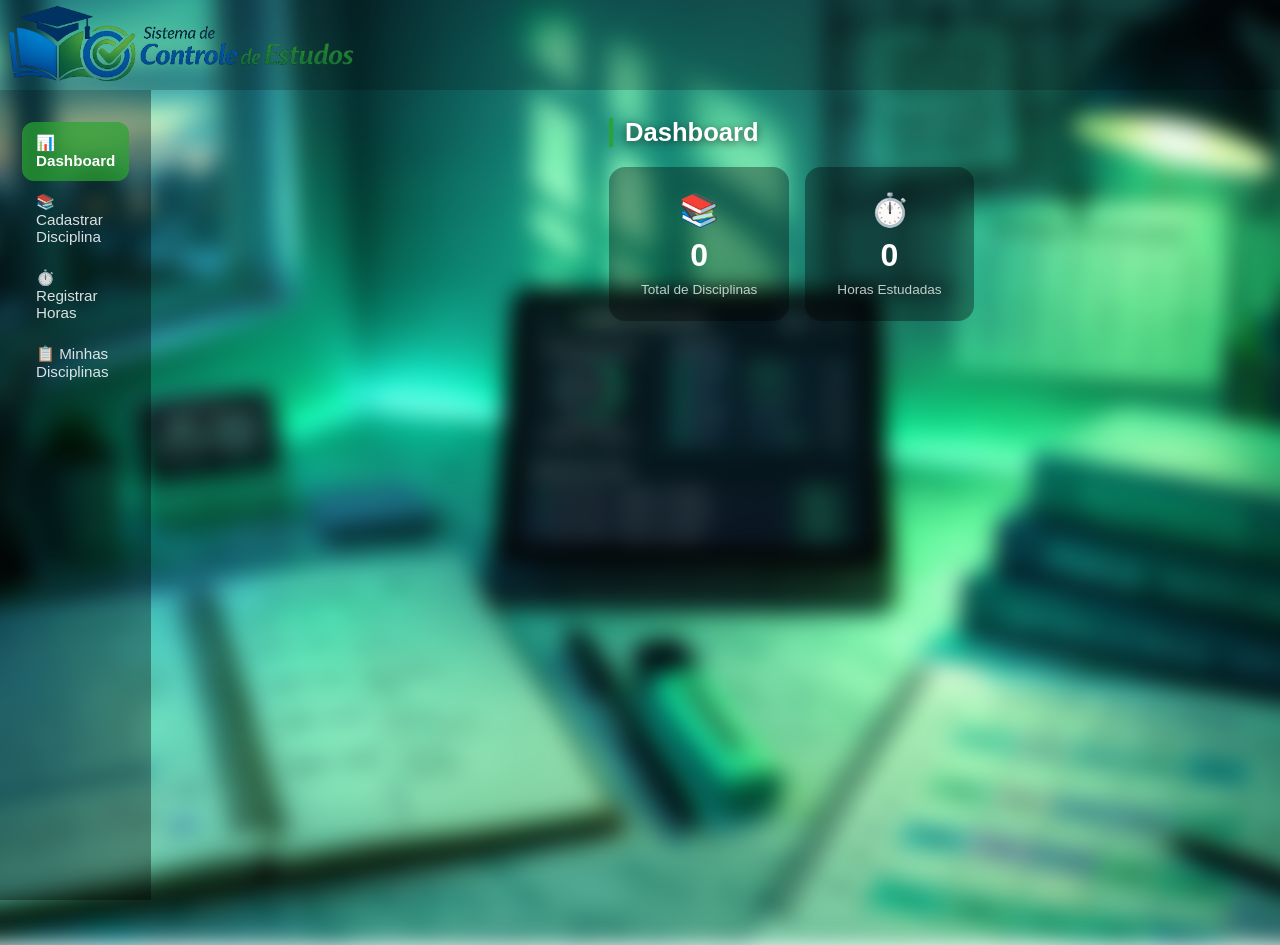
==== menu.html @ 4ae78d25 "versao finalizada do trabalho da faculdade" ====
<!DOCTYPE html>
<html lang="pt-BR">
<head>
    <meta name="viewport" content="width=device-width, initial-scale=1.0" >
    <meta charset="UTF-8">
    <link rel="stylesheet" href="./css/hearders.css">
    <link rel="stylesheet" href="./css/body.css">
    <link rel="stylesheet" href="./css/form_login.css">
    <link rel="stylesheet" href="./css/menu.css">

    <title>Sistema de Controle de Estudos</title>
</head>

<body>

<header class="header_login">
    <div class="logo_login">
        <img src="img/logo_completa.png" alt="Logo do Sistema" height="100%" >
    </div>
</header>

<section class="layout">

    <nav class="sidebar">
        <ul class="sidebar_menu">
            <li class="sidebar_item active" data-section="dashboard">📊 Dashboard</li>
            <li class="sidebar_item" data-section="cadastro">📚 Cadastrar Disciplina</li>
            <li class="sidebar_item" data-section="horas">⏱️ Registrar Horas</li>
            <li class="sidebar_item" data-section="diciplinas">📋 Minhas Disciplinas</li>
        </ul>
    </nav>

    <main class="main_content">
        <section id="section_dashboard" class="content_section active">
            <h2 class="section_title">Dashboard</h2>

            <div class="dashboard_cards">
                <div class="dash_card">
                    <span class="dash_icon">📚</span>
                    <strong id="total_disc">0</strong>
                    <p>Total de Disciplinas</p>
                </div>
                <div class="dash_card">
                    <span class="dash_icon">⏱️</span>
                    <strong id="total_horas">0</strong>
                    <p>Horas Estudadas</p>
                </div>
            </div>
        </section>

        <section id="section_cadastro" class="content_section">
            <h2 class="section_title">Cadastro</h2>

            <form id="form_cadastro">
                <label>Nome da Disciplina</label>
                <input type="text" id="inp_nome" required>

                <label>Professor</label>
                <input type="text" id="inp_professor" required>

                <label>Carga Horária (h)</label>
                <input type="number" id="inp_hora" min="1" required>

                <label>Área</label>
                <select id="inp_area" required>
                    <option value="" disabled selected>Selecione</option>
                    <option value="Exatas">Exatas</option>
                    <option value="Humanas">Humanas</option>
                    <option value="Biológicas">Biológicas</option>
                    <option value="Tecnologia">Tecnologia</option>
                </select>

                <button type="submit">Cadastrar</button>

            </form>

        </section>

        <section id="section_horas" class="content_section">
            <h2 class="section_title">Registrar Horas</h2>

            <form id="form_horas">

                <label>Disciplina</label>
                <select id="inp_disciplina" required>
                    <option value="" disabled selected>Selecione</option>
                </select>

                <label>Horas estudadas</label>
                <input type="number" id="inp_horas" min="1" required>

                <button type="submit">Cadastrar</button>

            </form>

        </section>

        <section id="section_diciplinas" class="content_section">
            <h2 class="section_title">Diciplinas</h2>
            <div id="lista_disciplinas"></div>

        </section>

    </main>

</section>

<footer class="footer"></footer>

<div id="modal_editar" style="display:none">
    <form id="form_editar">
        <input type="hidden" id="edit_idx">

        <label>Nome</label>
        <input type="text" id="edit_nome" required>

        <label>Professor</label>
        <input type="text" id="edit_professor" required>

        <label>Carga Horária</label>
        <input type="number" id="edit_carga" min="1" required>

        <label>Área</label>
        <select id="edit_area" required>
            <option value="Exatas">Exatas</option>
            <option value="Humanas">Humanas</option>
            <option value="Biológicas">Biológicas</option>
            <option value="Tecnologia">Tecnologia</option>
        </select>

        <button type="submit">Salvar</button>
        <button class="cancel" type="button" onclick="fecharModal()">Cancelar</button>
    </form>
</div>

<script src="js/menu.js"></script>



</body>
</html>
---- css/hearders.css ----
.header_login{
    display: flex;
    justify-content: center;
    align-items: center;
    width: 100%;
    height: 10vh;
    background-color: rgb(0 0 0 / 0.2);
}

.logo_login{
    height: 90%;
}
---- css/body.css ----
* {
    margin: 0;
    padding: 0;
    box-sizing: border-box;
    font-family: "Arial", Helvetica, sans-serif;
}

body{
    min-height: 100vh;
    min-width: 100vw;
    position: relative;
    overflow: hidden;

}

body::before{
    content: "";
    position: absolute;
    inset: 0;

    background-image: url("../img/background.webp");
    background-size: cover;
    background-repeat: no-repeat;
    background-position: center;

    filter: blur(10px);
    transform: scale(1.1);
    z-index: -1;

}
---- css/form_login.css ----
main{
    min-height: 90vh;
    min-width: 100vw;
    width: 100%;
    display: flex;
    justify-content: center;
    align-items: flex-start;
}


.container{
    display: flex;
    margin-top: 5vh;
    height: 224px;
    max-width: 560px;
    width: 50vw;
    min-width: 300px;

    background-color: rgba(0, 111, 255 , 0.64);
    justify-content: center;
    align-items: center;
    padding: 10px;
    border-radius: 20px;
}

#login_form{
    align-content: center;
    text-align: left;
    display: block;
    height: 100%;
    width: 100%;
    background-color: rgb(42, 165, 48 , 0.64);
    border-radius: 20px;
}

#login_fieldset{
    display: block;
    padding: 10px;
    border: none;
}

#login_fieldset legend{
    font-size: x-large;
}

#login_fieldset div{
    font-size: large;
    display: block;
    margin: 5px;
}

#login_fieldset input{
    font-size: large;
    width: 100%;
    height: 15%;
    background-color: rgb(255, 255, 255 , 0.69);
    border: black solid 1px;
    border-radius: 10px;
    padding: 3px 10px;
}

#login_fieldset input textarea{
    color: white;
    padding: 10px;
    border-radius: 10px;
    background-color: rgba(255,255,255,0.69);
    border: 1px solid black;

}


.button_login{
    display: flex;
    justify-content: center;
    align-items: center;
    width: 100%;
    height: 15%;
}

.button_login button{
    text-align: center;
    width: 50%;
    height: 100%;
    background-color: rgba(0, 111, 255 , 0.64);
    border-radius: 20px;
    border: transparent;
}

.button_login button:hover{
    transform: scale(1.1);
    border: aqua 1px solid;
}
---- css/menu.css ----
.header_login{
    justify-content: flex-start;

}

.logo_login{
    margin: 7px;
}

.layout{
    display: flex;
}

.sidebar{
    width: 220px;
    background-color: rgba(0, 0, 0, 0.35);
    padding: 20px 10px;
}

.sidebar_menu{
    padding: 12px 12px;
    list-style: none;
    flex-direction: column;
    gap: 6px;
}

.sidebar_item{
    padding: 12px 14px;
    border-radius: 12px;
    cursor: pointer;
    color: rgba(255, 255, 255, 0.85);
    font-size: 0.95rem;
    transition: background-color 0.2s;
}

.sidebar_item:hover {
    background-color: rgba(42, 165, 48, 0.45);
}

.sidebar_item.active {
    background-color: rgba(42, 165, 48, 0.7);
    color: #fff;
    font-weight: bold;
}

/* MAIN */
.main_content {
    flex: 1;
    padding: 28px 32px;
}


.section_title {
    font-size: 1.6rem;
    color: #fff;
    text-shadow: 0 2px 8px rgba(0, 0, 0, 0.6);
    margin-bottom: 20px;
    border-left: 4px solid rgba(42, 165, 48, 0.9);
    padding-left: 12px;
}

.content_section { display: none; }
.content_section.active { display: block; }

.msg_vazia {
    color: rgba(255, 255, 255, 0.6);
    font-style: italic;
    text-align: center;
    padding: 20px;
}

#modal_editar {
    position: fixed;
    inset: 0;
    background-color: rgba(0, 0, 0, 0.6);
    display: flex;
    justify-content: center;
    align-items: center;
    z-index: 999;
}

#modal_editar form {
    background-color: rgba(20, 40, 80, 0.75);
    padding: 28px;
    border-radius: 16px;
    display: flex;
    flex-direction: column;
    gap: 10px;
    min-width: 320px;
}

#modal_editar label {
    color: white;
}

#modal_editar input,
#modal_editar select {
    padding: 8px;
    border-radius: 8px;
    border: none;
    width: 100%;
}

/* Card de cada disciplina */
#lista_disciplinas div {
    background-color: rgba(0, 0, 0, 0.35);
    color: white;
    padding: 14px 18px;
    border-radius: 12px;
    margin-bottom: 10px;
    display: flex;
    align-items: center;
    gap: 10px;
    flex-wrap: wrap;
}

/* Botões excluir e editar */
#lista_disciplinas button {
    padding: 5px 14px;
    border: none;
    border-radius: 8px;
    cursor: pointer;
    font-size: 0.85rem;
    margin-left: auto;
}

#lista_disciplinas button:first-of-type {
    background-color: rgba(220, 50, 50, 0.7);
    color: white;
}

#lista_disciplinas button:last-of-type {
    background-color: rgba(0, 111, 255, 0.7);
    color: white;
}

/* Container do formulário */
form {
    background-color: rgba(0, 0, 0, 0.35);
    padding: 24px;
    border-radius: 16px;
    display: flex;
    flex-direction: column;
    gap: 12px;
    max-width: 500px;
}

/* Labels */
form label {
    color: rgba(255, 255, 255, 0.9);
    font-size: 0.9rem;
    font-weight: bold;
}

/* Inputs e selects */
form input,
form select {
    padding: 8px 12px;
    border-radius: 8px;
    border: 1px solid rgba(255, 255, 255, 0.2);
    background-color: rgba(255, 255, 255, 0.75);
    font-size: 0.95rem;
    width: 100%;
}

/* Botão de submit */
form button[type="submit"] {
    background-color: rgba(42, 165, 48, 0.8);
    color: white;
    border: none;
    border-radius: 10px;
    padding: 10px;
    font-size: 1rem;
    font-weight: bold;
    cursor: pointer;
    transition: transform 0.15s;
}

form .cancel {
    background-color: rgb(165 ,42 ,42 , 0.8);
    color: white;
    border: none;
    border-radius: 10px;
    padding: 10px;
    font-size: 1rem;
    font-weight: bold;
    cursor: pointer;
    transition: transform 0.15s;
}

form button[type="submit"]:hover,.cancel:hover {
    transform: scale(1.03);
}

.dashboard_cards {
    display: flex;
    gap: 16px;
    flex-wrap: wrap;
}

.dash_card {
    background-color: rgba(0, 0, 0, 0.35);
    border-radius: 16px;
    padding: 24px 32px;
    display: flex;
    flex-direction: column;
    align-items: center;
    gap: 8px;
    min-width: 160px;
    transition: transform 0.2s;
}

.dash_card:hover {
    transform: translateY(-4px);
}

.dash_icon {
    font-size: 2rem;
}

.dash_card strong {
    font-size: 2rem;
    color: white;
}

.dash_card p {
    color: rgba(255, 255, 255, 0.75);
    font-size: 0.85rem;
    text-align: center;
}

/* Hover nos cards da lista */
#lista_disciplinas div {
    transition: transform 0.2s;
}

#lista_disciplinas div:hover {
    transform: translateX(6px);
}

/* Scrollbar da sidebar e main */
.main_content {
    max-height: 90vh;
    overflow-y: auto;
}

/* Responsivo — tela pequena */
@media (max-width: 600px) {
    .sidebar {
        width: 56px;
        padding: 10px 4px;
    }

    .sidebar_item {
        font-size: 0;
    }

    .sidebar_item::first-letter {
        font-size: 1.4rem;
    }

    .main_content {
        padding: 16px;
    }

    form {
        max-width: 100%;
    }

    .dashboard_cards {
        flex-direction: column;
    }
}
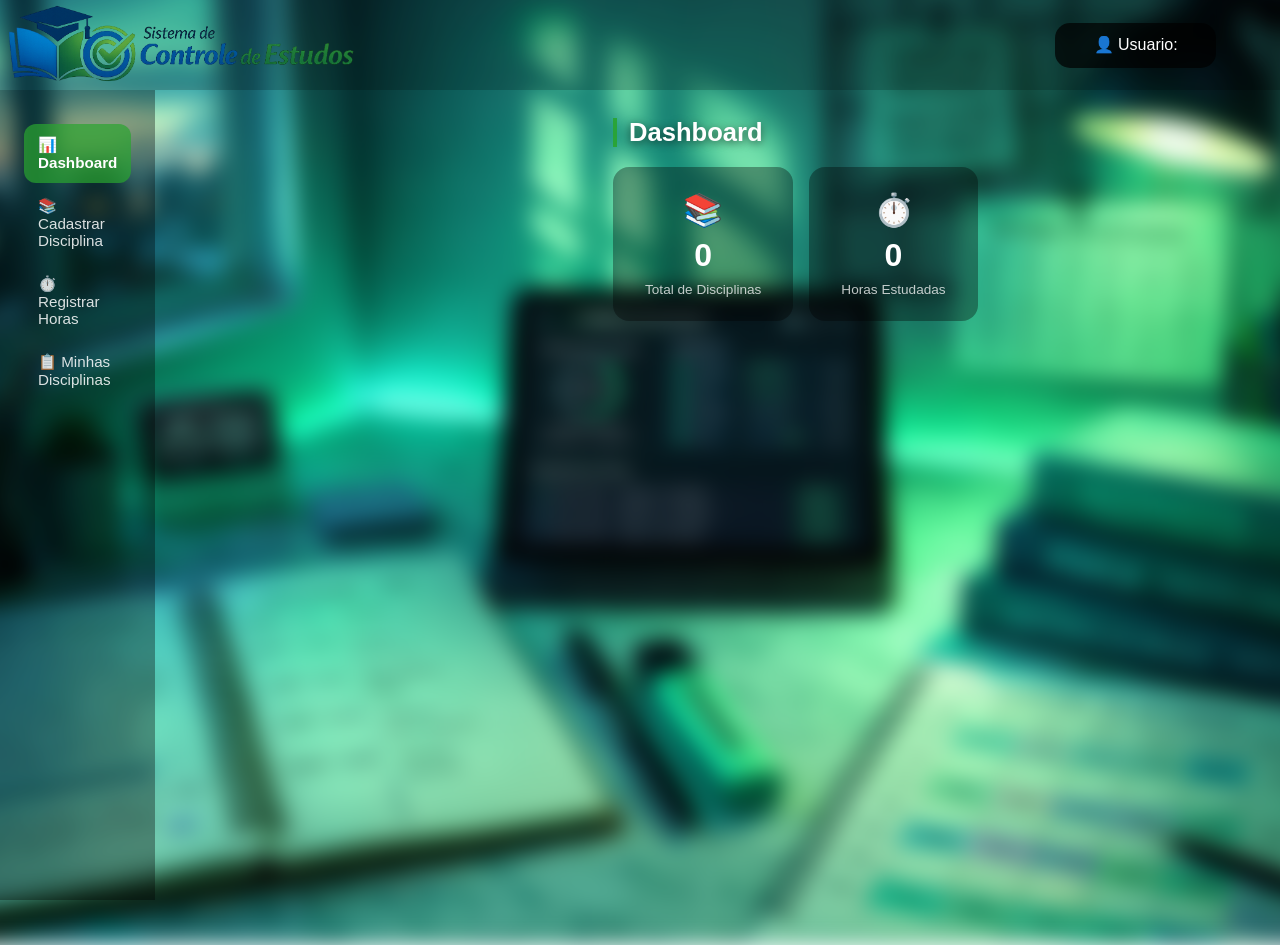
==== commit 8ab288a7: "correcoes" ====
--- a/menu.html
+++ b/menu.html
@@ -17,6 +17,11 @@
     <div class="logo_login">
         <img src="img/logo_completa.png" alt="Logo do Sistema" height="100%" >
     </div>
+
+    <div class="dados_login">
+        <p id="usuario_header">👤 Usuario: <span id="usuario_dado"></span></p>
+    </div>
+
 </header>
 
 <section class="layout">
--- a/css/hearders.css
+++ b/css/hearders.css
@@ -9,4 +9,4 @@
 
 .logo_login{
     height: 90%;
-}
+}
--- a/css/form_login.css
+++ b/css/form_login.css
@@ -11,7 +11,7 @@
 .container{
     display: flex;
     margin-top: 5vh;
-    height: 224px;
+    height: 235px;
     max-width: 560px;
     width: 50vw;
     min-width: 300px;
@@ -35,7 +35,7 @@
 
 #login_fieldset{
     display: block;
-    padding: 10px;
+    padding: 5px;
     border: none;
 }
 
@@ -74,7 +74,7 @@
     justify-content: center;
     align-items: center;
     width: 100%;
-    height: 15%;
+    height: 20%;
 }
 
 .button_login button{
@@ -84,6 +84,7 @@
     background-color: rgba(0, 111, 255 , 0.64);
     border-radius: 20px;
     border: transparent;
+
 }
 
 .button_login button:hover{
--- a/css/menu.css
+++ b/css/menu.css
@@ -1,8 +1,20 @@
 .header_login{
-    justify-content: flex-start;
-
-}
-
+    justify-content: space-between;
+
+}
+
+.dados_login{
+    margin-right: 5%;
+    background-color: rgb(0 ,0 ,0 , 0.71);
+    height: 50%;
+    padding: 1% 3%;
+    border-radius: 15px;
+}
+
+#usuario_header{
+    color: white;
+    font-weight: 500;
+}
 .logo_login{
     margin: 7px;
 }
@@ -25,6 +37,7 @@
 }
 
 .sidebar_item{
+    margin: 2px;
     padding: 12px 14px;
     border-radius: 12px;
     cursor: pointer;
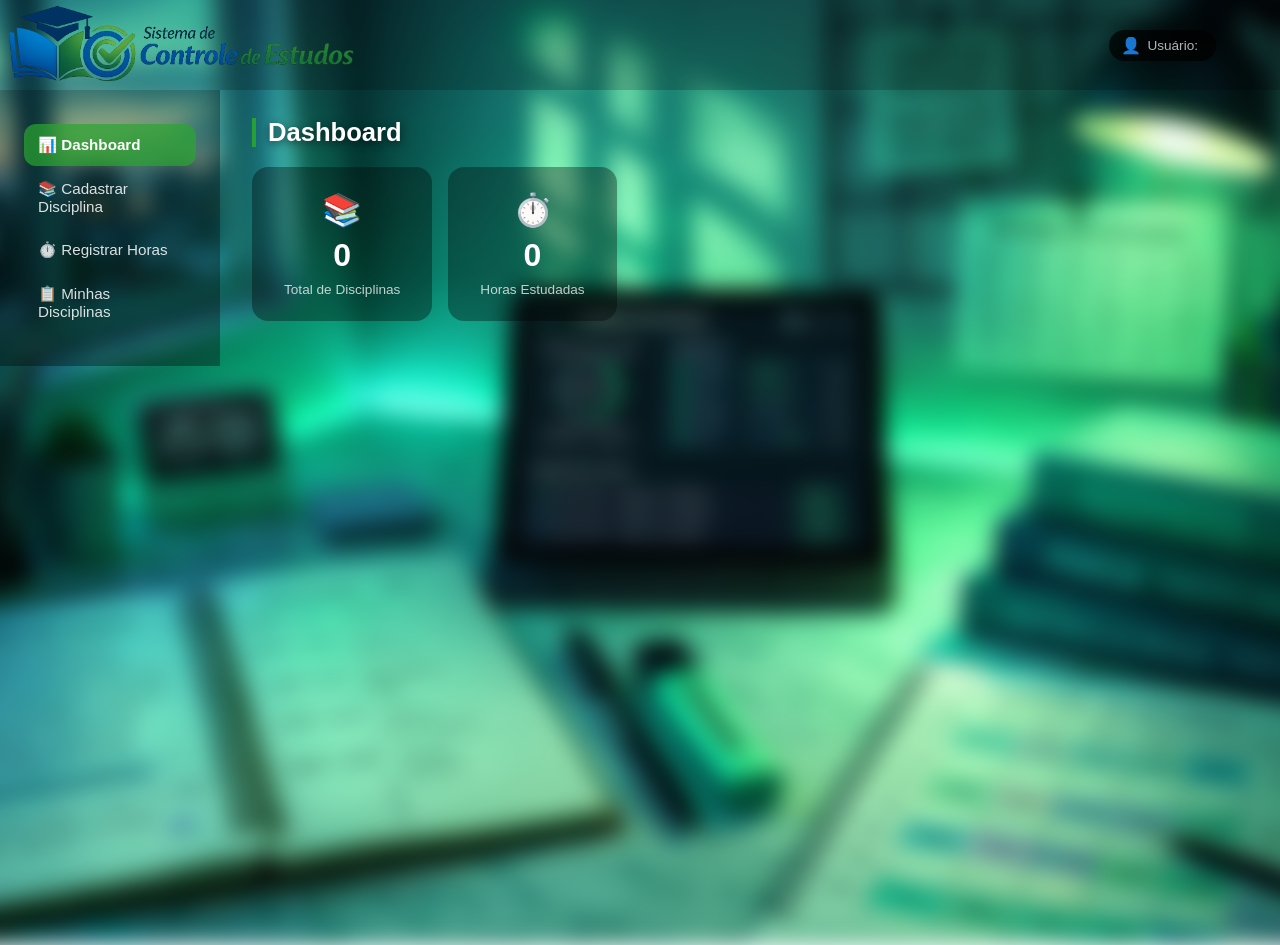
==== commit dbf69b4c: "ultimo commit" ====
--- a/menu.html
+++ b/menu.html
@@ -19,7 +19,9 @@
     </div>
 
     <div class="dados_login">
-        <p id="usuario_header">👤 Usuario: <span id="usuario_dado"></span></p>
+        <span class="icon">👤</span>
+        <span class="texto">Usuário:</span>
+        <span id="usuario_dado" class="nome"></span>
     </div>
 
 </header>
@@ -102,6 +104,16 @@
 
         <section id="section_diciplinas" class="content_section">
             <h2 class="section_title">Diciplinas</h2>
+
+            <!-- Campo de busca para filtrar disciplinas por nome -->
+            <div class="search_container">
+                <input
+                        type="text"
+                        id="inp_busca"
+                        placeholder="🔍 Buscar disciplina pelo nome..."
+                >
+            </div>
+
             <div id="lista_disciplinas"></div>
 
         </section>
--- a/css/hearders.css
+++ b/css/hearders.css
@@ -1,12 +1,21 @@
-.header_login{
+/* =====================================================
+   hearders.css
+   Estilos do cabeçalho (header) compartilhado entre
+   a página de login (index.html) e o menu (menu.html).
+   ===================================================== */
+
+/* Estilo base do header: centraliza horizontalmente
+   o logo e ocupa 10% da altura da viewport */
+.header_login {
     display: flex;
     justify-content: center;
     align-items: center;
     width: 100%;
     height: 10vh;
-    background-color: rgb(0 0 0 / 0.2);
+    background-color: rgb(0 0 0 / 0.2); /* fundo semitransparente */
 }
 
-.logo_login{
+/* Container do logo: limita a altura para não ultrapassar o header */
+.logo_login {
     height: 90%;
 }
--- a/css/body.css
+++ b/css/body.css
@@ -1,3 +1,12 @@
+/* =====================================================
+   body.css
+   Estilos globais e de base aplicados a toda a aplicação.
+   Define reset de margens, fonte padrão e o background
+   com efeito de desfoque (blur) via pseudo-elemento.
+   ===================================================== */
+
+/* Reset global: remove margens, paddings e padroniza
+   o modelo de caixa para todos os elementos */
 * {
     margin: 0;
     padding: 0;
@@ -5,15 +14,18 @@
     font-family: "Arial", Helvetica, sans-serif;
 }
 
-body{
+/* Garante que o body ocupe toda a viewport */
+body {
     min-height: 100vh;
-    min-width: 100vw;
+    width: 100%;
     position: relative;
     overflow: hidden;
-
 }
 
-body::before{
+/* Pseudo-elemento para aplicar a imagem de fundo com blur.
+   Usa position absolute cobrindo o body inteiro (inset: 0).
+   O scale(1.1) evita bordas brancas ao redor do blur. */
+body::before {
     content: "";
     position: absolute;
     inset: 0;
@@ -23,8 +35,7 @@
     background-repeat: no-repeat;
     background-position: center;
 
-    filter: blur(10px);
-    transform: scale(1.1);
-    z-index: -1;
-
+    filter: blur(10px);      /* efeito de desfoque no fundo */
+    transform: scale(1.1);   /* expande levemente para cobrir as bordas */
+    z-index: -1;             /* mantém o fundo atrás do conteúdo */
 }
--- a/css/form_login.css
+++ b/css/form_login.css
@@ -1,93 +1,41 @@
-main{
-    min-height: 90vh;
-    min-width: 100vw;
-    width: 100%;
-    display: flex;
-    justify-content: center;
-    align-items: flex-start;
+/* =====================================================
+   body.css
+   Estilos globais e de base aplicados a toda a aplicação.
+   Define reset de margens, fonte padrão e o background
+   com efeito de desfoque (blur) via pseudo-elemento.
+   ===================================================== */
+
+/* Reset global: remove margens, paddings e padroniza
+   o modelo de caixa para todos os elementos */
+* {
+    margin: 0;
+    padding: 0;
+    box-sizing: border-box;
+    font-family: "Arial", Helvetica, sans-serif;
 }
 
-
-.container{
-    display: flex;
-    margin-top: 5vh;
-    height: 235px;
-    max-width: 560px;
-    width: 50vw;
-    min-width: 300px;
-
-    background-color: rgba(0, 111, 255 , 0.64);
-    justify-content: center;
-    align-items: center;
-    padding: 10px;
-    border-radius: 20px;
+/* Garante que o body ocupe toda a viewport */
+body {
+    min-height: 100vh;
+    width: 100%;
+    position: relative;
+    overflow: hidden;
 }
 
-#login_form{
-    align-content: center;
-    text-align: left;
-    display: block;
-    height: 100%;
-    width: 100%;
-    background-color: rgb(42, 165, 48 , 0.64);
-    border-radius: 20px;
-}
+/* Pseudo-elemento para aplicar a imagem de fundo com blur.
+   Usa position absolute cobrindo o body inteiro (inset: 0).
+   O scale(1.1) evita bordas brancas ao redor do blur. */
+body::before {
+    content: "";
+    position: absolute;
+    inset: 0;
 
-#login_fieldset{
-    display: block;
-    padding: 5px;
-    border: none;
-}
+    background-image: url("../img/background.webp");
+    background-size: cover;
+    background-repeat: no-repeat;
+    background-position: center;
 
-#login_fieldset legend{
-    font-size: x-large;
-}
-
-#login_fieldset div{
-    font-size: large;
-    display: block;
-    margin: 5px;
-}
-
-#login_fieldset input{
-    font-size: large;
-    width: 100%;
-    height: 15%;
-    background-color: rgb(255, 255, 255 , 0.69);
-    border: black solid 1px;
-    border-radius: 10px;
-    padding: 3px 10px;
-}
-
-#login_fieldset input textarea{
-    color: white;
-    padding: 10px;
-    border-radius: 10px;
-    background-color: rgba(255,255,255,0.69);
-    border: 1px solid black;
-
-}
-
-
-.button_login{
-    display: flex;
-    justify-content: center;
-    align-items: center;
-    width: 100%;
-    height: 20%;
-}
-
-.button_login button{
-    text-align: center;
-    width: 50%;
-    height: 100%;
-    background-color: rgba(0, 111, 255 , 0.64);
-    border-radius: 20px;
-    border: transparent;
-
-}
-
-.button_login button:hover{
-    transform: scale(1.1);
-    border: aqua 1px solid;
-}
+    filter: blur(10px);      /* efeito de desfoque no fundo */
+    transform: scale(1.1);   /* expande levemente para cobrir as bordas */
+    z-index: -1;             /* mantém o fundo atrás do conteúdo */
+}
--- a/css/menu.css
+++ b/css/menu.css
@@ -1,42 +1,84 @@
-.header_login{
+/* =====================================================
+   menu.css
+   Estilos do sistema principal (menu.html).
+   Cobre: header, sidebar, conteúdo, cards do dashboard,
+   lista de disciplinas, modal de edição, formulários,
+   campo de busca e responsividade mobile.
+   ===================================================== */
+
+/* ---- HEADER ---------------------------------------- */
+
+/* No menu, o header distribui logo e info do usuário
+   nas extremidades (space-between) */
+.header_login {
     justify-content: space-between;
-
-}
-
-.dados_login{
+}
+
+/* Badge com o nome do usuário logado no canto direito */
+.dados_login {
+    display: flex;
+    align-items: center;
+    gap: 6px;
+
     margin-right: 5%;
-    background-color: rgb(0 ,0 ,0 , 0.71);
-    height: 50%;
-    padding: 1% 3%;
-    border-radius: 15px;
-}
-
-#usuario_header{
+    background-color: rgba(0, 0, 0, 0.7);
+    padding: 6px 12px;
+    border-radius: 20px;
+
+    white-space: nowrap; /* evita quebrar linha */
+}
+
+.dados_login .icon {
+    font-size: 1rem;
+}
+
+.dados_login .texto {
+    color: rgba(255, 255, 255, 0.7);
+    font-size: 0.85rem;
+}
+
+.dados_login .nome {
+    color: white;
+    font-weight: 600;
+}
+
+/* Texto do nome do usuário em branco */
+#usuario_header {
     color: white;
     font-weight: 500;
 }
-.logo_login{
+
+/* Margem do logo no header do menu */
+.logo_login {
     margin: 7px;
 }
 
-.layout{
-    display: flex;
-}
-
-.sidebar{
+/* ---- LAYOUT GERAL ---------------------------------- */
+
+/* Flex  container que divide sidebar e conteúdo principal */
+.layout {
+    display: flex;
+}
+
+/* ---- SIDEBAR --------------------------------------- */
+
+/* Barra lateral de navegação com largura fixa */
+.sidebar {
     width: 220px;
     background-color: rgba(0, 0, 0, 0.35);
     padding: 20px 10px;
 }
 
-.sidebar_menu{
+/* Lista de itens do menu lateral sem marcadores */
+.sidebar_menu {
     padding: 12px 12px;
     list-style: none;
     flex-direction: column;
     gap: 6px;
 }
 
-.sidebar_item{
+/* Cada item de menu: espaçamento, bordas arredondadas e cursor pointer */
+.sidebar_item {
     margin: 2px;
     padding: 12px 14px;
     border-radius: 12px;
@@ -46,23 +88,27 @@
     transition: background-color 0.2s;
 }
 
+/* Hover: fundo verde claro ao passar o mouse */
 .sidebar_item:hover {
     background-color: rgba(42, 165, 48, 0.45);
 }
 
+/* Item ativo (seção atual): fundo verde mais opaco e negrito */
 .sidebar_item.active {
     background-color: rgba(42, 165, 48, 0.7);
     color: #fff;
     font-weight: bold;
 }
 
-/* MAIN */
+/* ---- CONTEÚDO PRINCIPAL ---------------------------- */
+
+/* Área de conteúdo que ocupa o restante do espaço */
 .main_content {
     flex: 1;
     padding: 28px 32px;
 }
 
-
+/* Título de cada seção com borda esquerda verde */
 .section_title {
     font-size: 1.6rem;
     color: #fff;
@@ -72,9 +118,11 @@
     padding-left: 12px;
 }
 
+/* Seções ocultas por padrão; apenas a .active é exibida */
 .content_section { display: none; }
 .content_section.active { display: block; }
 
+/* Mensagem exibida quando lista ou busca não retorna resultados */
 .msg_vazia {
     color: rgba(255, 255, 255, 0.6);
     font-style: italic;
@@ -82,6 +130,27 @@
     padding: 20px;
 }
 
+/* ---- CAMPO DE BUSCA -------------------------------- */
+
+/* Container do campo de busca na seção de disciplinas */
+.search_container {
+    margin-bottom: 16px;
+}
+
+/* Input de busca: largura total, bordas arredondadas */
+.search_container input {
+    width: 100%;
+    max-width: 500px;
+    padding: 10px 14px;
+    border-radius: 10px;
+    border: 1px solid rgba(255, 255, 255, 0.25);
+    background-color: rgba(255, 255, 255, 0.8);
+    font-size: 0.95rem;
+}
+
+/* ---- MODAL DE EDIÇÃO ------------------------------- */
+
+/* Overlay do modal: cobre toda a tela com fundo escuro */
 #modal_editar {
     position: fixed;
     inset: 0;
@@ -89,9 +158,10 @@
     display: flex;
     justify-content: center;
     align-items: center;
-    z-index: 999;
-}
-
+    z-index: 999; /* garante que fique acima de tudo */
+}
+
+/* Formulário dentro do modal */
 #modal_editar form {
     background-color: rgba(20, 40, 80, 0.75);
     padding: 28px;
@@ -102,10 +172,12 @@
     min-width: 320px;
 }
 
+/* Labels do modal em branco */
 #modal_editar label {
     color: white;
 }
 
+/* Inputs e selects do modal */
 #modal_editar input,
 #modal_editar select {
     padding: 8px;
@@ -114,7 +186,9 @@
     width: 100%;
 }
 
-/* Card de cada disciplina */
+/* ---- LISTA DE DISCIPLINAS -------------------------- */
+
+/* Card de cada disciplina na listagem */
 #lista_disciplinas div {
     background-color: rgba(0, 0, 0, 0.35);
     color: white;
@@ -125,9 +199,15 @@
     align-items: center;
     gap: 10px;
     flex-wrap: wrap;
-}
-
-/* Botões excluir e editar */
+    transition: transform 0.2s;
+}
+
+/* Efeito hover nos cards: desliza levemente para a direita */
+#lista_disciplinas div:hover {
+    transform: translateX(6px);
+}
+
+/* Botões Excluir e Editar dentro dos cards */
 #lista_disciplinas button {
     padding: 5px 14px;
     border: none;
@@ -137,17 +217,21 @@
     margin-left: auto;
 }
 
+/* Botão Excluir: vermelho */
 #lista_disciplinas button:first-of-type {
     background-color: rgba(220, 50, 50, 0.7);
     color: white;
 }
 
+/* Botão Editar: azul */
 #lista_disciplinas button:last-of-type {
     background-color: rgba(0, 111, 255, 0.7);
     color: white;
 }
 
-/* Container do formulário */
+/* ---- FORMULÁRIOS GERAIS ---------------------------- */
+
+/* Container de formulário com fundo semitransparente */
 form {
     background-color: rgba(0, 0, 0, 0.35);
     padding: 24px;
@@ -158,14 +242,14 @@
     max-width: 500px;
 }
 
-/* Labels */
+/* Labels dos formulários */
 form label {
     color: rgba(255, 255, 255, 0.9);
     font-size: 0.9rem;
     font-weight: bold;
 }
 
-/* Inputs e selects */
+/* Inputs e selects dos formulários */
 form input,
 form select {
     padding: 8px 12px;
@@ -176,7 +260,7 @@
     width: 100%;
 }
 
-/* Botão de submit */
+/* Botão de submit (Cadastrar / Salvar): verde */
 form button[type="submit"] {
     background-color: rgba(42, 165, 48, 0.8);
     color: white;
@@ -189,8 +273,9 @@
     transition: transform 0.15s;
 }
 
+/* Botão Cancelar do modal: vermelho */
 form .cancel {
-    background-color: rgb(165 ,42 ,42 , 0.8);
+    background-color: rgb(165, 42, 42, 0.8);
     color: white;
     border: none;
     border-radius: 10px;
@@ -201,16 +286,22 @@
     transition: transform 0.15s;
 }
 
-form button[type="submit"]:hover,.cancel:hover {
+/* Hover nos botões de ação: leve escala */
+form button[type="submit"]:hover,
+.cancel:hover {
     transform: scale(1.03);
 }
 
+/* ---- DASHBOARD ------------------------------------- */
+
+/* Grid de cards do dashboard com Flexbox */
 .dashboard_cards {
     display: flex;
     gap: 16px;
     flex-wrap: wrap;
 }
 
+/* Card individual do dashboard */
 .dash_card {
     background-color: rgba(0, 0, 0, 0.35);
     border-radius: 16px;
@@ -223,64 +314,57 @@
     transition: transform 0.2s;
 }
 
+/* Hover: eleva o card levemente */
 .dash_card:hover {
     transform: translateY(-4px);
 }
 
+/* Ícone emoji do card */
 .dash_icon {
     font-size: 2rem;
 }
 
+/* Número em destaque no card */
 .dash_card strong {
     font-size: 2rem;
     color: white;
 }
 
+/* Descrição abaixo do número */
 .dash_card p {
     color: rgba(255, 255, 255, 0.75);
     font-size: 0.85rem;
     text-align: center;
 }
 
-/* Hover nos cards da lista */
-#lista_disciplinas div {
-    transition: transform 0.2s;
-}
-
-#lista_disciplinas div:hover {
-    transform: translateX(6px);
-}
-
-/* Scrollbar da sidebar e main */
-.main_content {
-    max-height: 90vh;
-    overflow-y: auto;
-}
-
-/* Responsivo — tela pequena */
-@media (max-width: 600px) {
-    .sidebar {
-        width: 56px;
-        padding: 10px 4px;
-    }
-
-    .sidebar_item {
-        font-size: 0;
-    }
-
-    .sidebar_item::first-letter {
-        font-size: 1.4rem;
-    }
-
-    .main_content {
-        padding: 16px;
-    }
-
-    form {
-        max-width: 100%;
-    }
-
-    .dashboard_cards {
+/* ---- RESPONSIVIDADE -------------------------------- */
+
+/* Em telas pequenas (até 768), a sidebar encolhe
+   e exibe apenas a inicial de cada item */
+
+@media (max-width: 768px) {
+    .layout {
         flex-direction: column;
     }
+
+    .sidebar {
+        width: 100%;
+        display: flex;
+        overflow-x: auto;
+    }
+
+    .sidebar_menu {
+        display: flex;
+        flex-direction: row;
+    }
+
+
+
+}
+/* Em telas pequenas (até 600), a tira o dados_login */
+@media (max-width: 600px) {
+    .dados_login {
+       display: none;
+
+    }
 }
